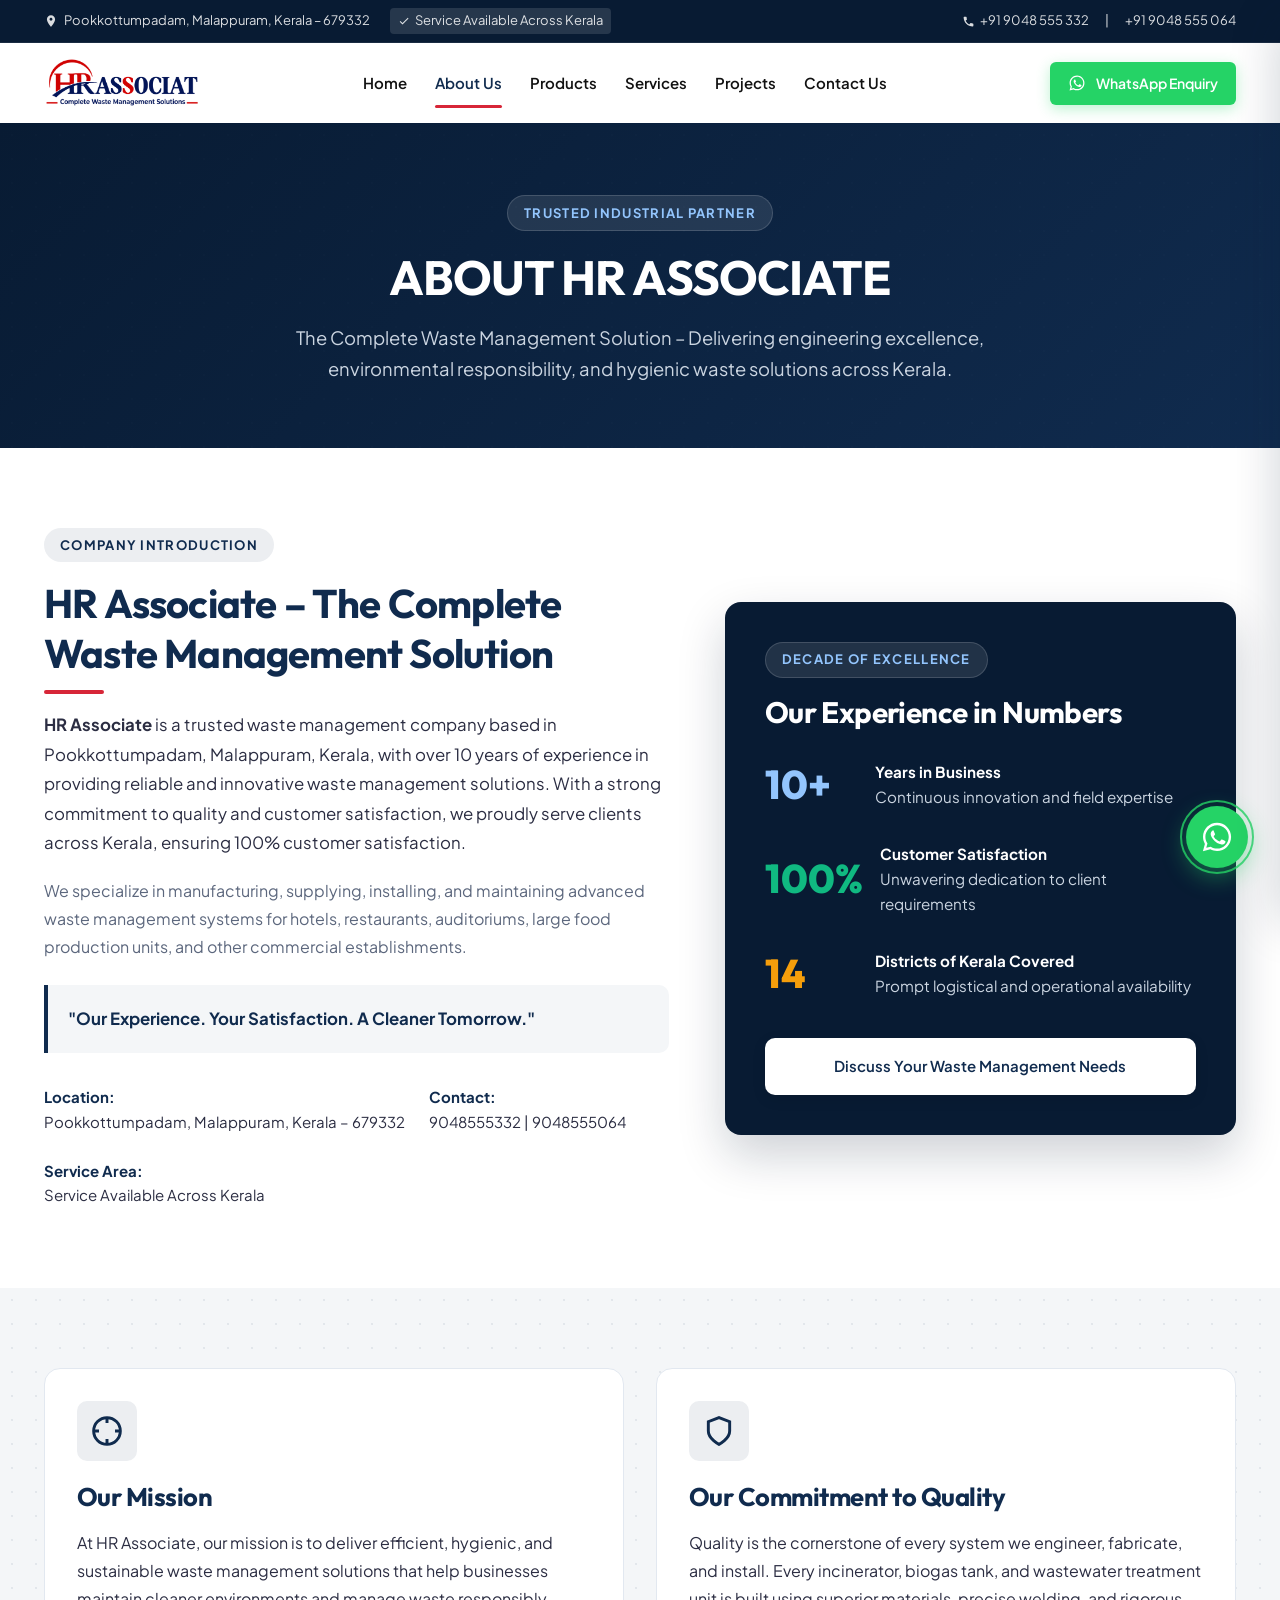
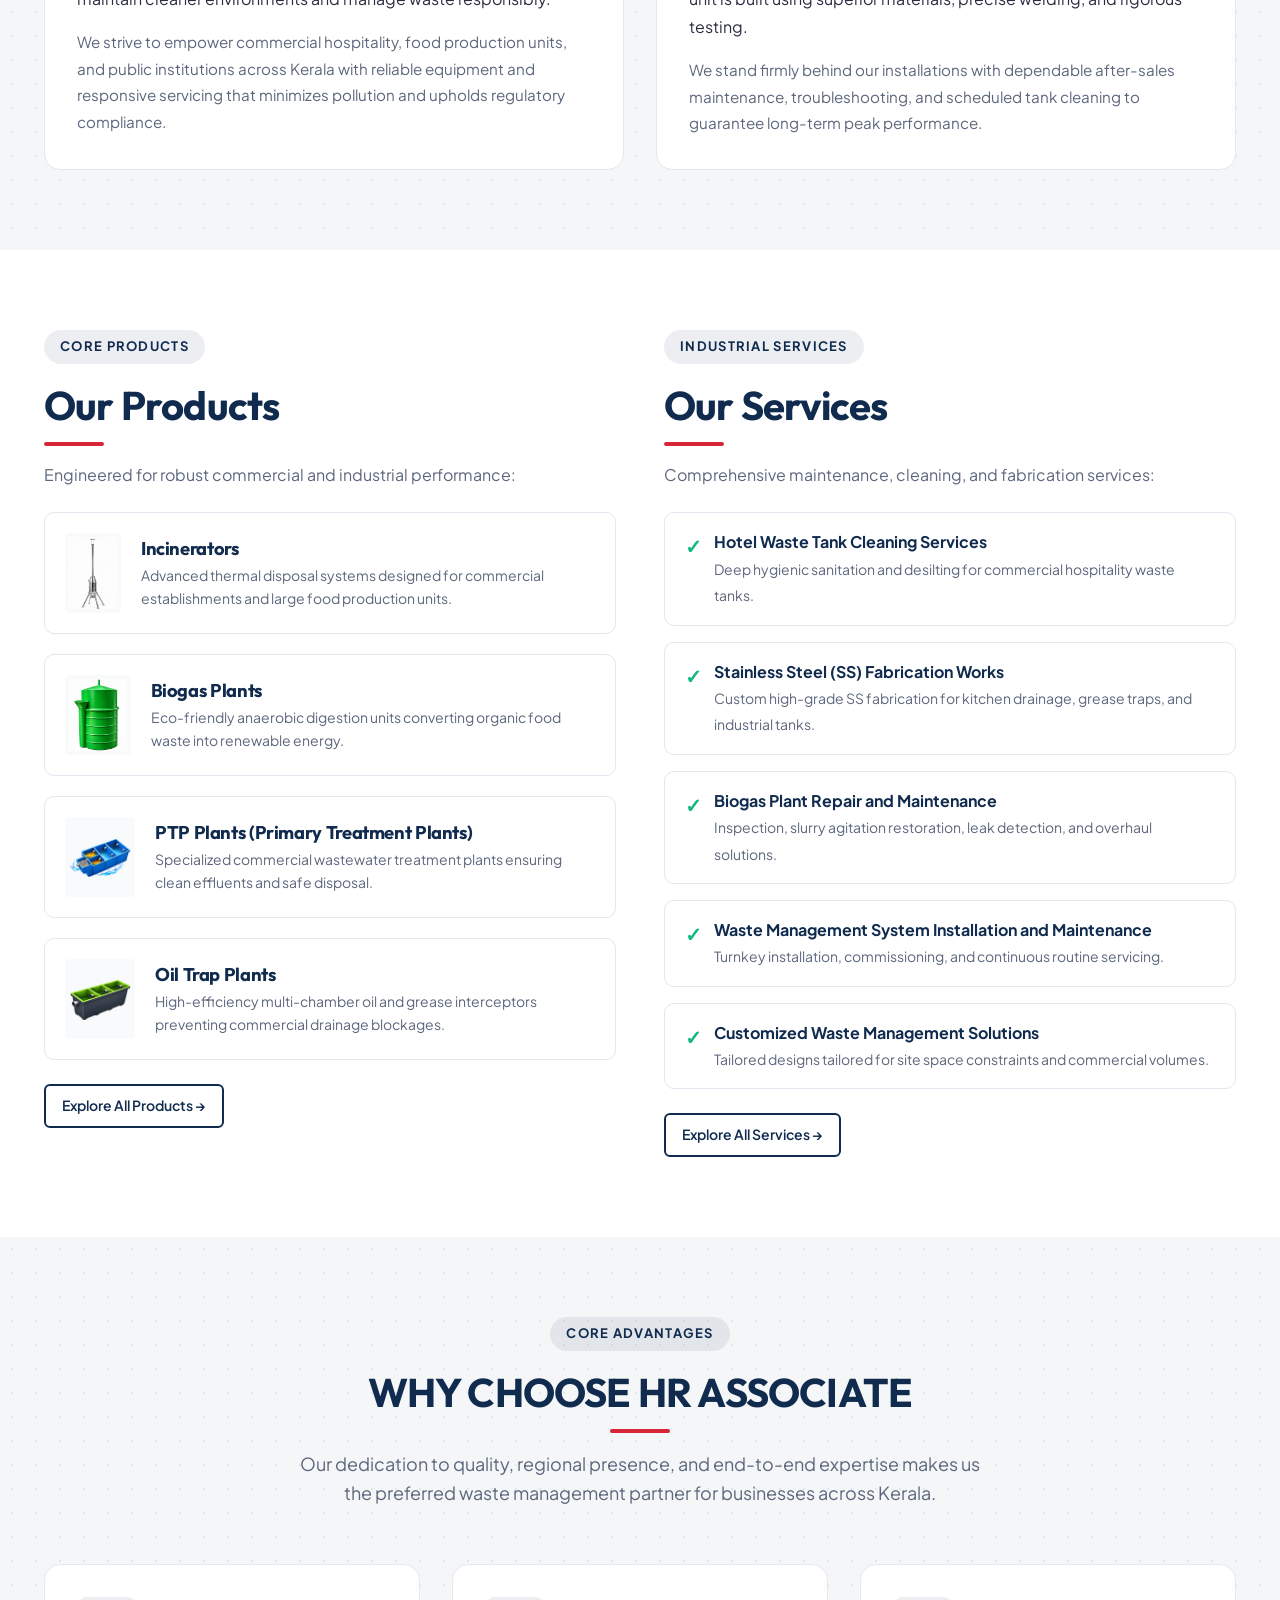
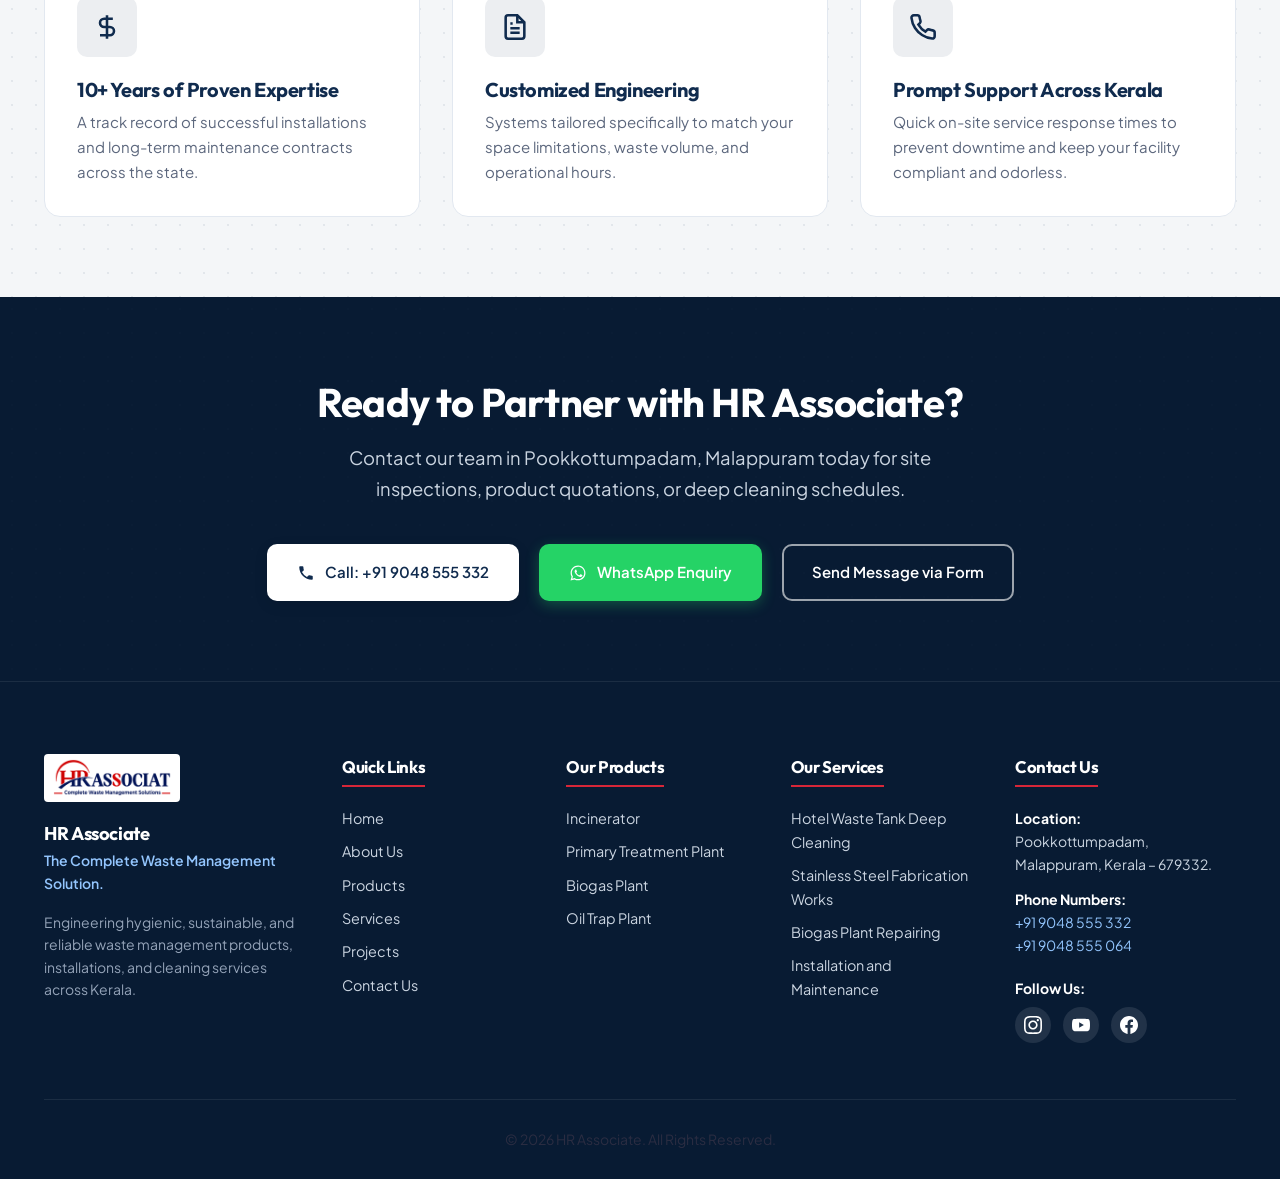
==== about.html @ af6f1fb8 "Initial commit: Complete HR Associate website with all 6 pages, assets, and Oil Trap Plant" ====
<!DOCTYPE html>
<html lang="en">
<head>
  <meta charset="UTF-8">
  <meta name="viewport" content="width=device-width, initial-scale=1.0">
  <title>About Us | HR Associate – Waste Management Company Kerala</title>
  <meta name="description" content="Learn about HR Associate, a trusted waste management company based in Pookkottumpadam, Malappuram, Kerala with over 10 years of experience providing complete waste management solutions across Kerala.">
  <meta name="keywords" content="About HR Associate, Waste Management Company Kerala, Waste Management Malappuram, Incinerator Manufacturer Kerala, Biogas Plant Kerala, Hotel Waste Tank Cleaning Kerala">
  <meta name="author" content="HR Associate">
  <meta name="robots" content="index, follow">
  <link rel="canonical" href="https://hrassociate.in/about.html">

  <!-- Open Graph -->
  <meta property="og:type" content="website">
  <meta property="og:url" content="https://hrassociate.in/about.html">
  <meta property="og:title" content="About Us | HR Associate – Waste Management Company Kerala">
  <meta property="og:description" content="With over 10 years of experience, HR Associate provides complete waste management solutions for hotels, restaurants, auditoriums, and industries across Kerala.">
  <meta property="og:image" content="assets/images/logo.png">

  <!-- Favicon -->
  <link rel="icon" type="image/png" href="assets/images/logo.png">
  <meta name="theme-color" content="#102B4E">

  <!-- Styles -->
  <link rel="stylesheet" href="assets/css/style.css">
</head>
<body>

  <!-- Top Info Bar -->
  <aside class="top-bar" aria-label="Quick contact information">
    <div class="container" style="display:flex; justify-content:space-between; align-items:center; flex-wrap:wrap; gap:0.5rem;">
      <div style="display:flex; align-items:center; gap:1.25rem; flex-wrap:wrap;">
        <span style="display:inline-flex; align-items:center; gap:0.35rem;">
          <svg width="14" height="14" fill="currentColor" viewBox="0 0 24 24"><path d="M12 2C8.13 2 5 5.13 5 9c0 5.25 7 13 7 13s7-7.75 7-13c0-3.87-3.13-7-7-7zm0 9.5c-1.38 0-2.5-1.12-2.5-2.5s1.12-2.5 2.5-2.5 2.5 1.12 2.5 2.5-1.12 2.5-2.5 2.5z"/></svg>
          Pookkottumpadam, Malappuram, Kerala – 679332
        </span>
        <span style="display:inline-flex; align-items:center; gap:0.35rem; background:rgba(255,255,255,0.12); padding:0.15rem 0.5rem; border-radius:4px;">
          <svg width="12" height="12" fill="currentColor" viewBox="0 0 24 24"><path d="M9 16.17L4.83 12l-1.42 1.41L9 19 21 7l-1.41-1.41z"/></svg>
          Service Available Across Kerala
        </span>
      </div>
      <div style="display:flex; align-items:center; gap:1rem;">
        <a href="tel:+919048555332" style="display:inline-flex; align-items:center; gap:0.3rem;">
          <svg width="13" height="13" fill="currentColor" viewBox="0 0 24 24"><path d="M6.62 10.79a15.053 15.053 0 006.59 6.59l2.2-2.2c.27-.27.67-.36 1.02-.24 1.12.37 2.33.57 3.57.57.55 0 1 .45 1 1V20c0 .55-.45 1-1 1-9.39 0-17-7.61-17-17 0-.55.45-1 1-1h3.5c.55 0 1 .45 1 1 0 1.25.2 2.45.57 3.57.11.35.03.74-.25 1.02l-2.2 2.2z"/></svg>
          +91 9048 555 332
        </a>
        <span>|</span>
        <a href="tel:+919048555064" style="display:inline-flex; align-items:center; gap:0.3rem;">
          +91 9048 555 064
        </a>
      </div>
    </div>
  </aside>

  <!-- Sticky Header -->
  <header class="site-header">
    <div class="container" style="display:flex; justify-content:space-between; align-items:center; height:80px;">
      <a href="index.html" class="brand-logo" aria-label="HR Associate Home">
        <img src="assets/images/logo.png" alt="HR Associate - The Complete Waste Management Solution" style="height:52px; width:auto; object-fit:contain;">
      </a>

      <!-- Desktop Navigation -->
      <nav class="desktop-nav" style="display:flex; align-items:center; gap:0.25rem;">
        <a href="index.html" class="nav-link">Home</a>
        <a href="about.html" class="nav-link active">About Us</a>
        <a href="products.html" class="nav-link">Products</a>
        <a href="services.html" class="nav-link">Services</a>
        <a href="projects.html" class="nav-link">Projects</a>
        <a href="contact.html" class="nav-link">Contact Us</a>
      </nav>

      <!-- Desktop CTA Buttons -->
      <div class="header-cta" style="display:flex; align-items:center; gap:0.75rem;">
        <a href="https://api.whatsapp.com/send/?phone=%2B919048555332&text&type=phone_number&app_absent=0" target="_blank" rel="noopener noreferrer" class="btn btn-whatsapp btn-sm">
          <svg width="18" height="18" fill="currentColor" viewBox="0 0 24 24"><path d="M12.04 2C6.58 2 2.13 6.45 2.13 11.91C2.13 13.66 2.59 15.36 3.45 16.86L2.05 22L7.3 20.62C8.75 21.41 10.38 21.83 12.04 21.83C17.5 21.83 21.95 17.38 21.95 11.92C21.95 9.27 20.92 6.78 19.05 4.91C17.18 3.03 14.69 2 12.04 2M12.05 3.67C14.25 3.67 16.31 4.53 17.87 6.09C19.42 7.65 20.28 9.72 20.28 11.92C20.28 16.46 16.58 20.15 12.04 20.15C10.56 20.15 9.11 19.76 7.85 19L7.55 18.83L4.43 19.65L5.26 16.61L5.06 16.29C4.24 14.99 3.8 13.47 3.8 11.91C3.81 7.37 7.5 3.67 12.05 3.67M9.16 7.42C8.98 7.42 8.7 7.49 8.45 7.76C8.21 8.03 7.53 8.66 7.53 9.96C7.53 11.26 8.48 12.51 8.61 12.69C8.75 12.87 10.45 15.5 13.06 16.62C15.22 17.55 15.67 17.37 16.12 17.33C16.58 17.28 17.58 16.73 17.79 16.14C18 15.55 18 15.05 17.93 14.94C17.86 14.83 17.68 14.77 17.41 14.63C17.13 14.5 15.8 13.84 15.55 13.75C15.3 13.66 15.12 13.62 14.94 13.89C14.76 14.16 14.25 14.77 14.09 14.95C13.94 15.13 13.79 15.15 13.51 15.01C13.24 14.88 12.35 14.59 11.3 13.65C10.48 12.92 9.93 12.02 9.77 11.75C9.61 11.48 9.75 11.33 9.89 11.19C10.02 11.06 10.17 10.86 10.31 10.7C10.45 10.54 10.5 10.42 10.59 10.24C10.68 10.06 10.63 9.9 10.56 9.76C10.49 9.62 9.94 8.27 9.72 7.72C9.5 7.19 9.28 7.27 9.16 7.42Z"/></svg>
          <span>WhatsApp Enquiry</span>
        </a>
        <button id="mobile-menu-btn" class="mobile-toggle-btn" aria-label="Open navigation menu" style="display:none; background:transparent; border:none; padding:0.5rem; cursor:pointer;">
          <svg width="28" height="28" viewBox="0 0 24 24" fill="none" stroke="var(--color-dark-blue)" stroke-width="2.2" stroke-linecap="round"><line x1="3" y1="12" x2="21" y2="12"></line><line x1="3" y1="6" x2="21" y2="6"></line><line x1="3" y1="18" x2="21" y2="18"></line></svg>
        </button>
      </div>
    </div>
  </header>

  <!-- Mobile Drawer Overlay & Menu -->
  <div id="mobile-overlay" class="mobile-nav-overlay" aria-hidden="true"></div>
  <aside id="mobile-drawer" class="mobile-nav-drawer" aria-label="Mobile Navigation Drawer">
    <div style="display:flex; justify-content:space-between; align-items:center; padding:1.25rem; border-bottom:1px solid #e2e8f0;">
      <img src="assets/images/logo.png" alt="HR Associate" style="height:40px; width:auto;">
      <button id="mobile-menu-close" aria-label="Close menu" style="background:none; border:none; font-size:1.75rem; color:var(--color-dark-blue); cursor:pointer;">✕</button>
    </div>
    <div style="padding:1.5rem 1.25rem; display:flex; flex-direction:column; gap:0.5rem; flex-grow:1; overflow-y:auto;">
      <a href="index.html" class="nav-link" style="font-size:1.1rem; padding:0.75rem 0;">Home</a>
      <a href="about.html" class="nav-link active" style="font-size:1.1rem; padding:0.75rem 0;">About Us</a>
      <a href="products.html" class="nav-link" style="font-size:1.1rem; padding:0.75rem 0;">Products</a>
      <a href="services.html" class="nav-link" style="font-size:1.1rem; padding:0.75rem 0;">Services</a>
      <a href="projects.html" class="nav-link" style="font-size:1.1rem; padding:0.75rem 0;">Projects</a>
      <a href="contact.html" class="nav-link" style="font-size:1.1rem; padding:0.75rem 0;">Contact Us</a>

      <div style="margin-top:2rem; padding-top:1.5rem; border-top:1px solid #e2e8f0; display:flex; flex-direction:column; gap:0.75rem;">
        <a href="https://api.whatsapp.com/send/?phone=%2B919048555332&text&type=phone_number&app_absent=0" target="_blank" rel="noopener noreferrer" class="btn btn-whatsapp" style="width:100%;">Chat on WhatsApp</a>
        <a href="tel:+919048555332" class="btn btn-primary" style="width:100%;">Call: +91 9048 555 332</a>
        <a href="tel:+919048555064" class="btn btn-secondary" style="width:100%;">Call: +91 9048 555 064</a>
      </div>
    </div>
  </aside>

  <!-- PAGE HERO HEADER -->
  <main>
    <section style="background:linear-gradient(135deg, #081B33 0%, #102B4E 100%); color:#FFFFFF; padding:4.5rem 0 4rem; position:relative;">
      <div class="industrial-pattern-dark" style="position:absolute; inset:0; opacity:0.12; pointer-events:none;"></div>
      <div class="container" style="position:relative; z-index:2; text-align:center;">
        <div class="section-badge section-badge-light">Trusted Industrial Partner</div>
        <h1 style="color:#FFFFFF; font-size:clamp(2rem, 3.8vw, 3rem); margin-bottom:1rem;">ABOUT HR ASSOCIATE</h1>
        <p style="color:#CBD5E1; font-size:1.15rem; max-width:700px; margin:0 auto;">
          The Complete Waste Management Solution – Delivering engineering excellence, environmental responsibility, and hygienic waste solutions across Kerala.
        </p>
      </div>
    </section>

    <!-- SECTION 1 & 2: COMPANY INTRODUCTION & EXPERIENCE -->
    <section class="section-padding bg-white">
      <div class="container">
        <div style="display:grid; grid-template-columns:1.1fr 0.9fr; gap:3.5rem; align-items:center;" class="about-grid">
          <div>
            <div class="section-badge">Company Introduction</div>
            <h2 class="section-title section-title-underlined">
              HR Associate – The Complete Waste Management Solution
            </h2>
            <p style="font-size:1.05rem; line-height:1.75; color:var(--color-text-body); margin-bottom:1.25rem;">
              <strong>HR Associate</strong> is a trusted waste management company based in Pookkottumpadam, Malappuram, Kerala, with over 10 years of experience in providing reliable and innovative waste management solutions. With a strong commitment to quality and customer satisfaction, we proudly serve clients across Kerala, ensuring 100% customer satisfaction.
            </p>
            <p style="font-size:1rem; line-height:1.75; color:var(--color-text-muted); margin-bottom:1.5rem;">
              We specialize in manufacturing, supplying, installing, and maintaining advanced waste management systems for hotels, restaurants, auditoriums, large food production units, and other commercial establishments.
            </p>

            <div style="background:var(--color-light-grey); border-left:4px solid var(--color-dark-blue); padding:1.25rem; border-radius:0 var(--radius-md) var(--radius-md) 0; margin-bottom:2rem;">
              <p style="margin:0; font-weight:700; color:var(--color-dark-blue); font-size:1.05rem;">
                "Our Experience. Your Satisfaction. A Cleaner Tomorrow."
              </p>
            </div>

            <div style="display:flex; flex-wrap:wrap; gap:1.5rem; font-size:0.9375rem;">
              <div>
                <strong style="color:var(--color-dark-blue); display:block;">Location:</strong>
                Pookkottumpadam, Malappuram, Kerala – 679332
              </div>
              <div>
                <strong style="color:var(--color-dark-blue); display:block;">Contact:</strong>
                9048555332 | 9048555064
              </div>
              <div>
                <strong style="color:var(--color-dark-blue); display:block;">Service Area:</strong>
                Service Available Across Kerala
              </div>
            </div>
          </div>

          <!-- Experience Metric Card -->
          <div>
            <div style="background:var(--color-deep-navy); color:#FFFFFF; border-radius:var(--radius-lg); padding:2.5rem; box-shadow:var(--shadow-xl); position:relative; overflow:hidden;">
              <div class="section-badge section-badge-light" style="margin-bottom:1rem;">Decade of Excellence</div>
              <h3 style="color:#FFFFFF; font-size:1.85rem; margin-bottom:1.25rem;">Our Experience in Numbers</h3>
              
              <div style="display:flex; flex-direction:column; gap:1.5rem; margin-bottom:2rem;">
                <div style="display:flex; align-items:center; gap:1.25rem;">
                  <span style="font-size:2.5rem; font-weight:800; color:#93C5FD; font-family:var(--font-heading); min-width:90px;">10+</span>
                  <div style="font-size:0.95rem; color:#CBD5E1;"><strong style="color:#FFF;">Years in Business</strong><br>Continuous innovation and field expertise</div>
                </div>
                <div style="display:flex; align-items:center; gap:1.25rem;">
                  <span style="font-size:2.5rem; font-weight:800; color:#10B981; font-family:var(--font-heading); min-width:90px;">100%</span>
                  <div style="font-size:0.95rem; color:#CBD5E1;"><strong style="color:#FFF;">Customer Satisfaction</strong><br>Unwavering dedication to client requirements</div>
                </div>
                <div style="display:flex; align-items:center; gap:1.25rem;">
                  <span style="font-size:2.5rem; font-weight:800; color:#F59E0B; font-family:var(--font-heading); min-width:90px;">14</span>
                  <div style="font-size:0.95rem; color:#CBD5E1;"><strong style="color:#FFF;">Districts of Kerala Covered</strong><br>Prompt logistical and operational availability</div>
                </div>
              </div>

              <a href="contact.html" class="btn btn-white" style="width:100%;">
                Discuss Your Waste Management Needs
              </a>
            </div>
          </div>
        </div>
      </div>
    </section>

    <!-- SECTION 3 & 4: OUR MISSION & COMMITMENT TO QUALITY -->
    <section class="section-padding bg-light-grey industrial-pattern">
      <div class="container">
        <div class="grid-2">
          <!-- Mission Card -->
          <div class="highlight-card" style="background:#FFFFFF;">
            <div class="highlight-icon-wrapper">
              <svg width="32" height="32" fill="none" stroke="currentColor" stroke-width="2.2" viewBox="0 0 24 24"><circle cx="12" cy="12" r="10"></circle><line x1="22" y1="12" x2="18" y2="12"></line><line x1="6" y1="12" x2="2" y2="12"></line><line x1="12" y1="6" x2="12" y2="2"></line><line x1="12" y1="22" x2="12" y2="18"></line></svg>
            </div>
            <h3 style="font-size:1.6rem; margin-bottom:1rem;">Our Mission</h3>
            <p style="font-size:1rem; line-height:1.75; color:var(--color-text-body); margin-bottom:1rem;">
              At HR Associate, our mission is to deliver efficient, hygienic, and sustainable waste management solutions that help businesses maintain cleaner environments and manage waste responsibly.
            </p>
            <p style="font-size:0.95rem; line-height:1.75; color:var(--color-text-muted);">
              We strive to empower commercial hospitality, food production units, and public institutions across Kerala with reliable equipment and responsive servicing that minimizes pollution and upholds regulatory compliance.
            </p>
          </div>

          <!-- Commitment to Quality Card -->
          <div class="highlight-card" style="background:#FFFFFF;">
            <div class="highlight-icon-wrapper">
              <svg width="32" height="32" fill="none" stroke="currentColor" stroke-width="2.2" viewBox="0 0 24 24"><path d="M12 22s8-4 8-10V5l-8-3-8 3v7c0 6 8 10 8 10z"></path></svg>
            </div>
            <h3 style="font-size:1.6rem; margin-bottom:1rem;">Our Commitment to Quality</h3>
            <p style="font-size:1rem; line-height:1.75; color:var(--color-text-body); margin-bottom:1rem;">
              Quality is the cornerstone of every system we engineer, fabricate, and install. Every incinerator, biogas tank, and wastewater treatment unit is built using superior materials, precise welding, and rigorous testing.
            </p>
            <p style="font-size:0.95rem; line-height:1.75; color:var(--color-text-muted);">
              We stand firmly behind our installations with dependable after-sales maintenance, troubleshooting, and scheduled tank cleaning to guarantee long-term peak performance.
            </p>
          </div>
        </div>
      </div>
    </section>

    <!-- SECTION 5 & 6: OUR PRODUCTS & OUR SERVICES OVERVIEW -->
    <section class="section-padding bg-white">
      <div class="container">
        <div style="display:grid; grid-template-columns:1fr 1fr; gap:3rem;" class="about-grid">
          <!-- Products Overview Column -->
          <div>
            <div class="section-badge">Core Products</div>
            <h2 class="section-title section-title-underlined">Our Products</h2>
            <p style="color:var(--color-text-muted); margin-bottom:1.5rem;">
              Engineered for robust commercial and industrial performance:
            </p>
            <div style="display:flex; flex-direction:column; gap:1.25rem;">
              <!-- Product 1 -->
              <div style="border:1px solid var(--color-border); border-radius:var(--radius-md); padding:1.25rem; display:flex; gap:1.25rem; align-items:center;">
                <img src="assets/images/incinerator.jpg" alt="Incinerator" style="width:70px; height:80px; object-fit:contain; border-radius:4px; background:#f8fafc; padding:4px;">
                <div>
                  <h4 style="font-size:1.15rem; margin-bottom:0.25rem;">Incinerators</h4>
                  <p style="font-size:0.875rem; color:var(--color-text-muted); margin:0;">
                    Advanced thermal disposal systems designed for commercial establishments and large food production units.
                  </p>
                </div>
              </div>
              <!-- Product 2 -->
              <div style="border:1px solid var(--color-border); border-radius:var(--radius-md); padding:1.25rem; display:flex; gap:1.25rem; align-items:center;">
                <img src="assets/images/biogas-plant.jpg" alt="Biogas Plant" style="width:70px; height:80px; object-fit:contain; border-radius:4px; background:#f8fafc; padding:4px;">
                <div>
                  <h4 style="font-size:1.15rem; margin-bottom:0.25rem;">Biogas Plants</h4>
                  <p style="font-size:0.875rem; color:var(--color-text-muted); margin:0;">
                    Eco-friendly anaerobic digestion units converting organic food waste into renewable energy.
                  </p>
                </div>
              </div>
              <!-- Product 3 -->
              <div style="border:1px solid var(--color-border); border-radius:var(--radius-md); padding:1.25rem; display:flex; gap:1.25rem; align-items:center;">
                <img src="assets/images/ptp-plant.png" alt="Primary Treatment Plant PTP" style="width:70px; height:80px; object-fit:contain; border-radius:4px; background:#f8fafc; padding:4px;">
                <div>
                  <h4 style="font-size:1.15rem; margin-bottom:0.25rem;">PTP Plants (Primary Treatment Plants)</h4>
                  <p style="font-size:0.875rem; color:var(--color-text-muted); margin:0;">
                    Specialized commercial wastewater treatment plants ensuring clean effluents and safe disposal.
                  </p>
                </div>
              </div>
              <!-- Product 4 -->
              <div style="border:1px solid var(--color-border); border-radius:var(--radius-md); padding:1.25rem; display:flex; gap:1.25rem; align-items:center;">
                <img src="assets/images/oil-trap-plant.png" alt="Oil Trap Plant" style="width:70px; height:80px; object-fit:contain; border-radius:4px; background:#f8fafc; padding:4px;">
                <div>
                  <h4 style="font-size:1.15rem; margin-bottom:0.25rem;">Oil Trap Plants</h4>
                  <p style="font-size:0.875rem; color:var(--color-text-muted); margin:0;">
                    High-efficiency multi-chamber oil and grease interceptors preventing commercial drainage blockages.
                  </p>
                </div>
              </div>
            </div>
            <div style="margin-top:1.5rem;">
              <a href="products.html" class="btn btn-secondary btn-sm">Explore All Products →</a>
            </div>
          </div>

          <!-- Services Overview Column -->
          <div>
            <div class="section-badge">Industrial Services</div>
            <h2 class="section-title section-title-underlined">Our Services</h2>
            <p style="color:var(--color-text-muted); margin-bottom:1.5rem;">
              Comprehensive maintenance, cleaning, and fabrication services:
            </p>
            <ul style="display:flex; flex-direction:column; gap:1rem;">
              <li style="border:1px solid var(--color-border); border-radius:var(--radius-md); padding:1rem 1.25rem; display:flex; align-items:flex-start; gap:0.75rem;">
                <span style="color:#10B981; font-weight:800; font-size:1.25rem;">✓</span>
                <div>
                  <strong style="color:var(--color-dark-blue); font-size:1rem; display:block;">Hotel Waste Tank Cleaning Services</strong>
                  <span style="font-size:0.875rem; color:var(--color-text-muted);">Deep hygienic sanitation and desilting for commercial hospitality waste tanks.</span>
                </div>
              </li>
              <li style="border:1px solid var(--color-border); border-radius:var(--radius-md); padding:1rem 1.25rem; display:flex; align-items:flex-start; gap:0.75rem;">
                <span style="color:#10B981; font-weight:800; font-size:1.25rem;">✓</span>
                <div>
                  <strong style="color:var(--color-dark-blue); font-size:1rem; display:block;">Stainless Steel (SS) Fabrication Works</strong>
                  <span style="font-size:0.875rem; color:var(--color-text-muted);">Custom high-grade SS fabrication for kitchen drainage, grease traps, and industrial tanks.</span>
                </div>
              </li>
              <li style="border:1px solid var(--color-border); border-radius:var(--radius-md); padding:1rem 1.25rem; display:flex; align-items:flex-start; gap:0.75rem;">
                <span style="color:#10B981; font-weight:800; font-size:1.25rem;">✓</span>
                <div>
                  <strong style="color:var(--color-dark-blue); font-size:1rem; display:block;">Biogas Plant Repair and Maintenance</strong>
                  <span style="font-size:0.875rem; color:var(--color-text-muted);">Inspection, slurry agitation restoration, leak detection, and overhaul solutions.</span>
                </div>
              </li>
              <li style="border:1px solid var(--color-border); border-radius:var(--radius-md); padding:1rem 1.25rem; display:flex; align-items:flex-start; gap:0.75rem;">
                <span style="color:#10B981; font-weight:800; font-size:1.25rem;">✓</span>
                <div>
                  <strong style="color:var(--color-dark-blue); font-size:1rem; display:block;">Waste Management System Installation and Maintenance</strong>
                  <span style="font-size:0.875rem; color:var(--color-text-muted);">Turnkey installation, commissioning, and continuous routine servicing.</span>
                </div>
              </li>
              <li style="border:1px solid var(--color-border); border-radius:var(--radius-md); padding:1rem 1.25rem; display:flex; align-items:flex-start; gap:0.75rem;">
                <span style="color:#10B981; font-weight:800; font-size:1.25rem;">✓</span>
                <div>
                  <strong style="color:var(--color-dark-blue); font-size:1rem; display:block;">Customized Waste Management Solutions</strong>
                  <span style="font-size:0.875rem; color:var(--color-text-muted);">Tailored designs tailored for site space constraints and commercial volumes.</span>
                </div>
              </li>
            </ul>
            <div style="margin-top:1.5rem;">
              <a href="services.html" class="btn btn-secondary btn-sm">Explore All Services →</a>
            </div>
          </div>
        </div>
      </div>
    </section>

    <!-- SECTION 7: WHY CHOOSE HR ASSOCIATE -->
    <section class="section-padding bg-light-grey industrial-pattern">
      <div class="container">
        <div style="text-align:center; margin-bottom:3.5rem;">
          <div class="section-badge">Core Advantages</div>
          <h2 class="section-title section-title-center section-title-underlined">WHY CHOOSE HR ASSOCIATE</h2>
          <p class="section-subtitle" style="margin:0 auto;">
            Our dedication to quality, regional presence, and end-to-end expertise makes us the preferred waste management partner for businesses across Kerala.
          </p>
        </div>

        <div class="grid-3">
          <div class="highlight-card">
            <div class="highlight-icon-wrapper">
              <svg width="28" height="28" fill="none" stroke="currentColor" stroke-width="2.2" viewBox="0 0 24 24"><path d="M12 2v20M17 5H9.5a3.5 3.5 0 0 0 0 7h5a3.5 3.5 0 0 1 0 7H6"></path></svg>
            </div>
            <h4 style="font-size:1.25rem; margin-bottom:0.5rem;">10+ Years of Proven Expertise</h4>
            <p style="font-size:0.9375rem; color:var(--color-text-muted);">
              A track record of successful installations and long-term maintenance contracts across the state.
            </p>
          </div>

          <div class="highlight-card">
            <div class="highlight-icon-wrapper">
              <svg width="28" height="28" fill="none" stroke="currentColor" stroke-width="2.2" viewBox="0 0 24 24"><path d="M14 2H6a2 2 0 0 0-2 2v16a2 2 0 0 0 2 2h12a2 2 0 0 0 2-2V8z"></path><polyline points="14 2 14 8 20 8"></polyline><line x1="16" y1="13" x2="8" y2="13"></line><line x1="16" y1="17" x2="8" y2="17"></line><polyline points="10 9 9 9 8 9"></polyline></svg>
            </div>
            <h4 style="font-size:1.25rem; margin-bottom:0.5rem;">Customized Engineering</h4>
            <p style="font-size:0.9375rem; color:var(--color-text-muted);">
              Systems tailored specifically to match your space limitations, waste volume, and operational hours.
            </p>
          </div>

          <div class="highlight-card">
            <div class="highlight-icon-wrapper">
              <svg width="28" height="28" fill="none" stroke="currentColor" stroke-width="2.2" viewBox="0 0 24 24"><path d="M22 16.92v3a2 2 0 0 1-2.18 2 19.79 19.79 0 0 1-8.63-3.07 19.5 19.5 0 0 1-6-6 19.79 19.79 0 0 1-3.07-8.67A2 2 0 0 1 4.11 2h3a2 2 0 0 1 2 1.72 12.84 12.84 0 0 0 .7 2.81 2 2 0 0 1-.45 2.11L8.09 9.91a16 16 0 0 0 6 6l1.27-1.27a2 2 0 0 1 2.11-.45 12.84 12.84 0 0 0 2.81.7A2 2 0 0 1 22 16.92z"></path></svg>
            </div>
            <h4 style="font-size:1.25rem; margin-bottom:0.5rem;">Prompt Support Across Kerala</h4>
            <p style="font-size:0.9375rem; color:var(--color-text-muted);">
              Quick on-site service response times to prevent downtime and keep your facility compliant and odorless.
            </p>
          </div>
        </div>
      </div>
    </section>

    <!-- SECTION 8: CONTACT US CTA -->
    <section class="section-padding bg-deep-navy" style="color:#FFFFFF; position:relative; overflow:hidden;">
      <div class="industrial-pattern-dark" style="position:absolute; inset:0; opacity:0.1; pointer-events:none;"></div>
      <div class="container" style="position:relative; z-index:2; text-align:center;">
        <h2 style="color:#FFFFFF; font-size:clamp(1.85rem, 3.2vw, 2.5rem); margin-bottom:1rem;">
          Ready to Partner with HR Associate?
        </h2>
        <p style="font-size:1.15rem; color:#CBD5E1; max-width:650px; margin:0 auto 2.5rem;">
          Contact our team in Pookkottumpadam, Malappuram today for site inspections, product quotations, or deep cleaning schedules.
        </p>

        <div style="display:flex; justify-content:center; align-items:center; gap:1.25rem; flex-wrap:wrap;">
          <a href="tel:+919048555332" class="btn btn-white">
            <svg width="18" height="18" fill="currentColor" viewBox="0 0 24 24"><path d="M6.62 10.79a15.053 15.053 0 006.59 6.59l2.2-2.2c.27-.27.67-.36 1.02-.24 1.12.37 2.33.57 3.57.57.55 0 1 .45 1 1V20c0 .55-.45 1-1 1-9.39 0-17-7.61-17-17 0-.55.45-1 1-1h3.5c.55 0 1 .45 1 1 0 1.25.2 2.45.57 3.57.11.35.03.74-.25 1.02l-2.2 2.2z"/></svg>
            <span>Call: +91 9048 555 332</span>
          </a>
          <a href="https://api.whatsapp.com/send/?phone=%2B919048555332&text&type=phone_number&app_absent=0" target="_blank" rel="noopener noreferrer" class="btn btn-whatsapp">
            <svg width="18" height="18" fill="currentColor" viewBox="0 0 24 24"><path d="M12.04 2C6.58 2 2.13 6.45 2.13 11.91C2.13 13.66 2.59 15.36 3.45 16.86L2.05 22L7.3 20.62C8.75 21.41 10.38 21.83 12.04 21.83C17.5 21.83 21.95 17.38 21.95 11.92C21.95 9.27 20.92 6.78 19.05 4.91C17.18 3.03 14.69 2 12.04 2M12.05 3.67C14.25 3.67 16.31 4.53 17.87 6.09C19.42 7.65 20.28 9.72 20.28 11.92C20.28 16.46 16.58 20.15 12.04 20.15C10.56 20.15 9.11 19.76 7.85 19L7.55 18.83L4.43 19.65L5.26 16.61L5.06 16.29C4.24 14.99 3.8 13.47 3.8 11.91C3.81 7.37 7.5 3.67 12.05 3.67M9.16 7.42C8.98 7.42 8.7 7.49 8.45 7.76C8.21 8.03 7.53 8.66 7.53 9.96C7.53 11.26 8.48 12.51 8.61 12.69C8.75 12.87 10.45 15.5 13.06 16.62C15.22 17.55 15.67 17.37 16.12 17.33C16.58 17.28 17.58 16.73 17.79 16.14C18 15.55 18 15.05 17.93 14.94C17.86 14.83 17.68 14.77 17.41 14.63C17.13 14.5 15.8 13.84 15.55 13.75C15.3 13.66 15.12 13.62 14.94 13.89C14.76 14.16 14.25 14.77 14.09 14.95C13.94 15.13 13.79 15.15 13.51 15.01C13.24 14.88 12.35 14.59 11.3 13.65C10.48 12.92 9.93 12.02 9.77 11.75C9.61 11.48 9.75 11.33 9.89 11.19C10.02 11.06 10.17 10.86 10.31 10.7C10.45 10.54 10.5 10.42 10.59 10.24C10.68 10.06 10.63 9.9 10.56 9.76C10.49 9.62 9.94 8.27 9.72 7.72C9.5 7.19 9.28 7.27 9.16 7.42Z"/></svg>
            <span>WhatsApp Enquiry</span>
          </a>
          <a href="contact.html" class="btn btn-outline-white">
            Send Message via Form
          </a>
        </div>
      </div>
    </section>
  </main>

  <!-- FOOTER -->
  <footer class="bg-deep-navy" style="color:#FFFFFF; padding-top:4.5rem; border-top:1px solid rgba(255,255,255,0.08);">
    <div class="container">
      <div style="display:grid; grid-template-columns:1.4fr 1fr 1fr 1fr 1.2fr; gap:2.5rem; margin-bottom:3.5rem;" class="footer-grid">
        <div>
          <img src="assets/images/logo.png" alt="HR Associate Logo" style="height:48px; width:auto; background:white; padding:4px 8px; border-radius:4px; margin-bottom:1.25rem;">
          <h4 style="color:#FFFFFF; font-size:1.15rem; margin-bottom:0.25rem;">HR Associate</h4>
          <p style="color:#93C5FD; font-size:0.875rem; font-weight:600; margin-bottom:1rem;">
            The Complete Waste Management Solution.
          </p>
          <p style="color:#94A3B8; font-size:0.875rem; line-height:1.6;">
            Engineering hygienic, sustainable, and reliable waste management products, installations, and cleaning services across Kerala.
          </p>
        </div>

        <div>
          <h4 style="color:#FFFFFF; font-size:1.05rem; margin-bottom:1.25rem; position:relative; padding-bottom:0.5rem; border-bottom:2px solid var(--color-primary-red); display:inline-block;">
            Quick Links
          </h4>
          <ul style="display:flex; flex-direction:column; gap:0.6rem; font-size:0.9rem; color:#CBD5E1;">
            <li><a href="index.html" style="color:#CBD5E1;">Home</a></li>
            <li><a href="about.html" style="color:#CBD5E1;">About Us</a></li>
            <li><a href="products.html" style="color:#CBD5E1;">Products</a></li>
            <li><a href="services.html" style="color:#CBD5E1;">Services</a></li>
            <li><a href="projects.html" style="color:#CBD5E1;">Projects</a></li>
            <li><a href="contact.html" style="color:#CBD5E1;">Contact Us</a></li>
          </ul>
        </div>

        <div>
          <h4 style="color:#FFFFFF; font-size:1.05rem; margin-bottom:1.25rem; position:relative; padding-bottom:0.5rem; border-bottom:2px solid var(--color-primary-red); display:inline-block;">
            Our Products
          </h4>
          <ul style="display:flex; flex-direction:column; gap:0.6rem; font-size:0.9rem; color:#CBD5E1;">
            <li><a href="products.html#incinerator" style="color:#CBD5E1;">Incinerator</a></li>
            <li><a href="products.html#ptp" style="color:#CBD5E1;">Primary Treatment Plant</a></li>
            <li><a href="products.html#biogas" style="color:#CBD5E1;">Biogas Plant</a></li>
            <li><a href="products.html#oil-trap" style="color:#CBD5E1;">Oil Trap Plant</a></li>
          </ul>
        </div>

        <div>
          <h4 style="color:#FFFFFF; font-size:1.05rem; margin-bottom:1.25rem; position:relative; padding-bottom:0.5rem; border-bottom:2px solid var(--color-primary-red); display:inline-block;">
            Our Services
          </h4>
          <ul style="display:flex; flex-direction:column; gap:0.6rem; font-size:0.9rem; color:#CBD5E1;">
            <li><a href="services.html#cleaning" style="color:#CBD5E1;">Hotel Waste Tank Deep Cleaning</a></li>
            <li><a href="services.html#fabrication" style="color:#CBD5E1;">Stainless Steel Fabrication Works</a></li>
            <li><a href="services.html#repairing" style="color:#CBD5E1;">Biogas Plant Repairing</a></li>
            <li><a href="services.html#installation" style="color:#CBD5E1;">Installation and Maintenance</a></li>
          </ul>
        </div>

        <div>
          <h4 style="color:#FFFFFF; font-size:1.05rem; margin-bottom:1.25rem; position:relative; padding-bottom:0.5rem; border-bottom:2px solid var(--color-primary-red); display:inline-block;">
            Contact Us
          </h4>
          <div style="font-size:0.875rem; color:#CBD5E1; display:flex; flex-direction:column; gap:0.75rem;">
            <div>
              <strong style="color:#FFF; display:block;">Location:</strong>
              Pookkottumpadam, Malappuram, Kerala – 679332.
            </div>
            <div>
              <strong style="color:#FFF; display:block;">Phone Numbers:</strong>
              <a href="tel:+919048555332" style="color:#93C5FD; display:block;">+91 9048 555 332</a>
              <a href="tel:+919048555064" style="color:#93C5FD; display:block;">+91 9048 555 064</a>
            </div>
            <div style="margin-top:0.5rem;">
              <strong style="color:#FFF; display:block; margin-bottom:0.4rem;">Follow Us:</strong>
              <div style="display:flex; gap:0.75rem; align-items:center;">
                <a href="https://www.instagram.com/hr.associat?utm_source=ig_web_button_share_sheet&mdxt=ZDNlZDc0MzIxNw==" target="_blank" rel="noopener noreferrer" aria-label="Instagram" style="width:36px; height:36px; border-radius:50%; background:rgba(255,255,255,0.1); display:flex; align-items:center; justify-content:center; color:#FFFFFF;">
                  <svg width="18" height="18" fill="currentColor" viewBox="0 0 24 24"><path d="M12 2.163c3.204 0 3.584.012 4.85.07 3.252.148 4.771 1.691 4.919 4.919.058 1.265.069 1.645.069 4.849 0 3.205-.012 3.584-.069 4.849-.149 3.225-1.664 4.771-4.919 4.919-1.266.058-1.644.07-4.85.07-3.204 0-3.584-.012-4.849-.07-3.26-.149-4.771-1.699-4.919-4.92-.058-1.265-.07-1.644-.07-4.849 0-3.204.013-3.583.07-4.849.149-3.227 1.664-4.771 4.919-4.919 1.266-.057 1.645-.069 4.849-.069zm0-2.163c-3.259 0-3.667.014-4.947.072-4.358.2-6.78 2.618-6.98 6.98-.059 1.281-.073 1.689-.073 4.948 0 3.259.014 3.668.072 4.948.2 4.358 2.618 6.78 6.98 6.98 1.281.058 1.689.072 4.948.072 3.259 0 3.668-.014 4.948-.072 4.354-.2 6.782-2.618 6.979-6.98.059-1.28.073-1.689.073-4.948 0-3.259-.014-3.667-.072-4.947-.196-4.354-2.617-6.78-6.979-6.98-1.281-.059-1.69-.073-4.949-.073zm0 5.838c-3.403 0-6.162 2.759-6.162 6.162s2.759 6.163 6.162 6.163 6.162-2.759 6.162-6.163c0-3.403-2.759-6.162-6.162-6.162zm0 10.162c-2.209 0-4-1.79-4-4 0-2.209 1.791-4 4-4s4 1.791 4 4c0 2.21-1.791 4-4 4zm6.406-11.845c-.796 0-1.441.645-1.441 1.44s.645 1.44 1.441 1.44c.795 0 1.439-.645 1.439-1.44s-.644-1.44-1.439-1.44z"/></svg>
                </a>
                <a href="https://www.youtube.com/channel/UC2PiAvYWe0KkrPUUcl6yoyA" target="_blank" rel="noopener noreferrer" aria-label="YouTube" style="width:36px; height:36px; border-radius:50%; background:rgba(255,255,255,0.1); display:flex; align-items:center; justify-content:center; color:#FFFFFF;">
                  <svg width="18" height="18" fill="currentColor" viewBox="0 0 24 24"><path d="M23.498 6.186a3.016 3.016 0 0 0-2.122-2.136C19.505 3.545 12 3.545 12 3.545s-7.505 0-9.377.505A3.017 3.017 0 0 0 .502 6.186C0 8.07 0 12 0 12s0 3.93.502 5.814a3.016 3.016 0 0 0 2.122 2.136c1.871.505 9.376.505 9.376.505s7.505 0 9.377-.505a3.015 3.015 0 0 0 2.122-2.136C24 15.93 24 12 24 12s0-3.93-.502-5.814zM9.545 15.568V8.432L15.818 12l-6.273 3.568z"/></svg>
                </a>
                <a href="https://www.facebook.com/profile.php?id=61596347006847&sk=reels_tab" target="_blank" rel="noopener noreferrer" aria-label="Facebook" style="width:36px; height:36px; border-radius:50%; background:rgba(255,255,255,0.1); display:flex; align-items:center; justify-content:center; color:#FFFFFF;">
                  <svg width="18" height="18" fill="currentColor" viewBox="0 0 24 24"><path d="M24 12.073c0-6.627-5.373-12-12-12s-12 5.373-12 12c0 5.99 4.388 10.954 10.125 11.854v-8.385H7.078v-3.47h3.047V9.43c0-3.007 1.792-4.669 4.533-4.669 1.312 0 2.686.235 2.686.235v2.953H15.83c-1.491 0-1.956.925-1.956 1.874v2.25h3.328l-.532 3.47h-2.796v8.385C19.612 23.027 24 18.062 24 12.073z"/></svg>
                </a>
              </div>
            </div>
          </div>
        </div>
      </div>

      <div style="border-top:1px solid rgba(255,255,255,0.08); padding:1.75rem 0; font-size:0.875rem; color:#94A3B8; text-align:center;">
        <p>© 2026 HR Associate. All Rights Reserved.</p>
      </div>
    </div>
  </footer>

  <!-- Floating WhatsApp Button -->
  <a href="https://api.whatsapp.com/send/?phone=%2B919048555332&text&type=phone_number&app_absent=0" class="whatsapp-float" target="_blank" rel="noopener noreferrer" aria-label="Chat on WhatsApp with HR Associate">
    <svg width="34" height="34" fill="currentColor" viewBox="0 0 24 24"><path d="M12.04 2C6.58 2 2.13 6.45 2.13 11.91C2.13 13.66 2.59 15.36 3.45 16.86L2.05 22L7.3 20.62C8.75 21.41 10.38 21.83 12.04 21.83C17.5 21.83 21.95 17.38 21.95 11.92C21.95 9.27 20.92 6.78 19.05 4.91C17.18 3.03 14.69 2 12.04 2M12.05 3.67C14.25 3.67 16.31 4.53 17.87 6.09C19.42 7.65 20.28 9.72 20.28 11.92C20.28 16.46 16.58 20.15 12.04 20.15C10.56 20.15 9.11 19.76 7.85 19L7.55 18.83L4.43 19.65L5.26 16.61L5.06 16.29C4.24 14.99 3.8 13.47 3.8 11.91C3.81 7.37 7.5 3.67 12.05 3.67M9.16 7.42C8.98 7.42 8.7 7.49 8.45 7.76C8.21 8.03 7.53 8.66 7.53 9.96C7.53 11.26 8.48 12.51 8.61 12.69C8.75 12.87 10.45 15.5 13.06 16.62C15.22 17.55 15.67 17.37 16.12 17.33C16.58 17.28 17.58 16.73 17.79 16.14C18 15.55 18 15.05 17.93 14.94C17.86 14.83 17.68 14.77 17.41 14.63C17.13 14.5 15.8 13.84 15.55 13.75C15.3 13.66 15.12 13.62 14.94 13.89C14.76 14.16 14.25 14.77 14.09 14.95C13.94 15.13 13.79 15.15 13.51 15.01C13.24 14.88 12.35 14.59 11.3 13.65C10.48 12.92 9.93 12.02 9.77 11.75C9.61 11.48 9.75 11.33 9.89 11.19C10.02 11.06 10.17 10.86 10.31 10.7C10.45 10.54 10.5 10.42 10.59 10.24C10.68 10.06 10.63 9.9 10.56 9.76C10.49 9.62 9.94 8.27 9.72 7.72C9.5 7.19 9.28 7.27 9.16 7.42Z"/></svg>
    <span class="whatsapp-tooltip">Chat with us on WhatsApp</span>
  </a>

  <script src="assets/js/main.js"></script>
</body>
</html>
---- assets/css/style.css ----
/* ==========================================================================
   HR ASSOCIATE – THE COMPLETE WASTE MANAGEMENT SOLUTION
   Official Stylesheet & Industrial Corporate Design System
   ========================================================================== */

@import url('https://fonts.googleapis.com/css2?family=Plus+Jakarta+Sans:wght@300;400;500;600;700;800&family=Outfit:wght@400;500;600;700;800;900&display=swap');

:root {
  --color-dark-blue: #102B4E;
  --color-deep-navy: #081B33;
  --color-navy-darker: #051324;
  --color-primary-red: #D72638;
  --color-black: #111111;
  --color-text-body: #2B2D42;
  --color-text-muted: #5C677D;
  --color-light-grey: #F4F6F8;
  --color-border: #E2E8F0;
  --color-white: #FFFFFF;
  --color-whatsapp: #25D366;
  --color-whatsapp-hover: #20BD5A;
  
  --font-heading: 'Outfit', -apple-system, BlinkMacSystemFont, 'Segoe UI', Roboto, sans-serif;
  --font-body: 'Plus Jakarta Sans', -apple-system, BlinkMacSystemFont, 'Segoe UI', Roboto, sans-serif;
  
  --shadow-sm: 0 1px 3px rgba(16, 43, 78, 0.08);
  --shadow-md: 0 4px 16px rgba(16, 43, 78, 0.1);
  --shadow-lg: 0 12px 32px rgba(16, 43, 78, 0.14);
  --shadow-xl: 0 20px 48px rgba(8, 27, 51, 0.2);
  --shadow-glow: 0 0 24px rgba(16, 43, 78, 0.25);
  
  --radius-sm: 6px;
  --radius-md: 10px;
  --radius-lg: 16px;
  --radius-full: 9999px;
  
  --transition-fast: 0.2s cubic-bezier(0.4, 0, 0.2, 1);
  --transition-normal: 0.3s cubic-bezier(0.4, 0, 0.2, 1);
  --transition-slow: 0.5s cubic-bezier(0.4, 0, 0.2, 1);
}

/* Base Styles */
*, *::before, *::after {
  box-sizing: border-box;
  margin: 0;
  padding: 0;
}

html {
  font-size: 16px;
  scroll-behavior: smooth;
  -webkit-text-size-adjust: 100%;
}

body {
  font-family: var(--font-body);
  color: var(--color-text-body);
  background-color: var(--color-white);
  line-height: 1.65;
  overflow-x: hidden;
  text-rendering: optimizeLegibility;
  -webkit-font-smoothing: antialiased;
}

h1, h2, h3, h4, h5, h6 {
  font-family: var(--font-heading);
  color: var(--color-dark-blue);
  font-weight: 700;
  line-height: 1.25;
  letter-spacing: -0.02em;
}

h1 { font-size: clamp(2rem, 4.5vw, 3.5rem); }
h2 { font-size: clamp(1.75rem, 3.2vw, 2.5rem); }
h3 { font-size: clamp(1.25rem, 2.2vw, 1.75rem); }
h4 { font-size: 1.25rem; }

p {
  margin-bottom: 1rem;
  color: var(--color-text-body);
}

p:last-child {
  margin-bottom: 0;
}

a {
  color: inherit;
  text-decoration: none;
  transition: color var(--transition-fast);
}

img {
  max-width: 100%;
  height: auto;
  display: block;
}

ul, ol {
  list-style: none;
}

button, input, select, textarea {
  font-family: inherit;
  font-size: 1rem;
}

/* Layout Utilities */
.container {
  width: 100%;
  max-width: 1240px;
  margin-left: auto;
  margin-right: auto;
  padding-left: 1.5rem;
  padding-right: 1.5rem;
}

.section-padding {
  padding-top: 5rem;
  padding-bottom: 5rem;
}

@media (max-width: 768px) {
  .section-padding {
    padding-top: 3.5rem;
    padding-bottom: 3.5rem;
  }
}

/* Color Classes */
.bg-white { background-color: var(--color-white); }
.bg-light-grey { background-color: var(--color-light-grey); }
.bg-dark-blue { background-color: var(--color-dark-blue); }
.bg-deep-navy { background-color: var(--color-deep-navy); }
.text-white { color: var(--color-white); }
.text-dark-blue { color: var(--color-dark-blue); }
.text-deep-navy { color: var(--color-deep-navy); }
.text-primary-red { color: var(--color-primary-red); }
.text-muted { color: var(--color-text-muted); }

/* Section Header Typography */
.section-badge {
  display: inline-flex;
  align-items: center;
  gap: 0.5rem;
  padding: 0.4rem 1rem;
  font-size: 0.8125rem;
  font-weight: 700;
  letter-spacing: 0.1em;
  text-transform: uppercase;
  color: var(--color-dark-blue);
  background-color: rgba(16, 43, 78, 0.08);
  border-radius: var(--radius-full);
  margin-bottom: 1rem;
}

.section-badge-light {
  color: #93C5FD;
  background-color: rgba(255, 255, 255, 0.1);
  border: 1px solid rgba(255, 255, 255, 0.15);
}

.section-title {
  position: relative;
  margin-bottom: 1rem;
}

.section-title-underlined::after {
  content: '';
  display: block;
  width: 60px;
  height: 4px;
  background-color: var(--color-primary-red);
  margin-top: 0.75rem;
  border-radius: 2px;
}

.section-title-center.section-title-underlined::after {
  margin-left: auto;
  margin-right: auto;
}

.section-subtitle {
  font-size: 1.125rem;
  color: var(--color-text-muted);
  max-width: 680px;
}

/* Buttons */
.btn {
  display: inline-flex;
  align-items: center;
  justify-content: center;
  gap: 0.625rem;
  padding: 0.875rem 1.75rem;
  font-size: 0.9375rem;
  font-weight: 600;
  border-radius: var(--radius-md);
  border: 2px solid transparent;
  cursor: pointer;
  transition: all var(--transition-fast);
  text-align: center;
  white-space: nowrap;
}

.btn-primary {
  background-color: var(--color-dark-blue);
  color: var(--color-white);
  box-shadow: 0 4px 14px rgba(16, 43, 78, 0.25);
}

.btn-primary:hover {
  background-color: var(--color-deep-navy);
  color: var(--color-white);
  transform: translateY(-2px);
  box-shadow: 0 6px 20px rgba(16, 43, 78, 0.35);
}

.btn-secondary {
  background-color: var(--color-white);
  color: var(--color-dark-blue);
  border-color: var(--color-dark-blue);
}

.btn-secondary:hover {
  background-color: var(--color-dark-blue);
  color: var(--color-white);
  transform: translateY(-2px);
}

.btn-whatsapp {
  background-color: var(--color-whatsapp);
  color: var(--color-white);
  box-shadow: 0 4px 14px rgba(37, 211, 102, 0.3);
}

.btn-whatsapp:hover {
  background-color: var(--color-whatsapp-hover);
  color: var(--color-white);
  transform: translateY(-2px);
  box-shadow: 0 6px 20px rgba(37, 211, 102, 0.45);
}

.btn-white {
  background-color: var(--color-white);
  color: var(--color-dark-blue);
  box-shadow: 0 4px 14px rgba(0, 0, 0, 0.1);
}

.btn-white:hover {
  background-color: var(--color-light-grey);
  transform: translateY(-2px);
}

.btn-outline-white {
  background-color: transparent;
  color: var(--color-white);
  border-color: rgba(255, 255, 255, 0.6);
}

.btn-outline-white:hover {
  background-color: var(--color-white);
  color: var(--color-dark-blue);
  border-color: var(--color-white);
}

.btn-sm {
  padding: 0.5rem 1rem;
  font-size: 0.875rem;
  border-radius: var(--radius-sm);
}

/* Header & Top Bar */
.top-bar {
  background-color: var(--color-deep-navy);
  color: rgba(255, 255, 255, 0.85);
  font-size: 0.8125rem;
  padding: 0.5rem 0;
  border-bottom: 1px solid rgba(255, 255, 255, 0.08);
}

.top-bar a:hover {
  color: var(--color-white);
}

.site-header {
  position: sticky;
  top: 0;
  z-index: 1000;
  background-color: var(--color-white);
  box-shadow: var(--shadow-sm);
  transition: all var(--transition-normal);
}

.site-header.is-scrolled {
  box-shadow: var(--shadow-md);
  background-color: rgba(255, 255, 255, 0.98);
  backdrop-filter: blur(12px);
}

.nav-link {
  font-size: 0.9375rem;
  font-weight: 600;
  color: var(--color-black);
  padding: 0.5rem 0.75rem;
  position: relative;
  transition: color var(--transition-fast);
}

.nav-link:hover {
  color: var(--color-dark-blue);
}

.nav-link.active {
  color: var(--color-dark-blue);
}

.nav-link.active::after {
  content: '';
  position: absolute;
  bottom: -4px;
  left: 0.75rem;
  right: 0.75rem;
  height: 2.5px;
  background-color: var(--color-primary-red);
  border-radius: 2px;
}

/* Mobile Navigation */
.mobile-nav-overlay {
  position: fixed;
  inset: 0;
  background: rgba(8, 27, 51, 0.6);
  backdrop-filter: blur(4px);
  z-index: 1050;
  opacity: 0;
  pointer-events: none;
  transition: opacity var(--transition-normal);
}

.mobile-nav-overlay.is-active {
  opacity: 1;
  pointer-events: auto;
}

.mobile-nav-drawer {
  position: fixed;
  top: 0;
  right: 0;
  bottom: 0;
  width: min(85vw, 360px);
  background: var(--color-white);
  z-index: 1060;
  transform: translateX(100%);
  transition: transform var(--transition-normal);
  display: flex;
  flex-direction: column;
  box-shadow: var(--shadow-xl);
}

.mobile-nav-drawer.is-active {
  transform: translateX(0);
}

/* Feature & Highlight Cards */
.highlight-card {
  background: var(--color-white);
  border: 1px solid var(--color-border);
  border-radius: var(--radius-lg);
  padding: 2rem;
  transition: all var(--transition-normal);
  position: relative;
  overflow: hidden;
}

.highlight-card::before {
  content: '';
  position: absolute;
  top: 0;
  left: 0;
  width: 100%;
  height: 4px;
  background: linear-gradient(90deg, var(--color-dark-blue), var(--color-primary-red));
  opacity: 0;
  transition: opacity var(--transition-fast);
}

.highlight-card:hover {
  transform: translateY(-6px);
  box-shadow: var(--shadow-lg);
  border-color: rgba(16, 43, 78, 0.2);
}

.highlight-card:hover::before {
  opacity: 1;
}

.highlight-icon-wrapper {
  width: 60px;
  height: 60px;
  border-radius: var(--radius-md);
  background-color: rgba(16, 43, 78, 0.08);
  color: var(--color-dark-blue);
  display: flex;
  align-items: center;
  justify-content: center;
  margin-bottom: 1.25rem;
  font-size: 1.75rem;
  transition: all var(--transition-fast);
}

.highlight-card:hover .highlight-icon-wrapper {
  background-color: var(--color-dark-blue);
  color: var(--color-white);
}

/* Product Cards */
.product-card {
  background: var(--color-white);
  border: 1px solid var(--color-border);
  border-radius: var(--radius-lg);
  overflow: hidden;
  transition: all var(--transition-normal);
  display: flex;
  flex-direction: column;
  height: 100%;
  box-shadow: var(--shadow-sm);
}

.product-card:hover {
  transform: translateY(-8px);
  box-shadow: var(--shadow-xl);
  border-color: rgba(16, 43, 78, 0.25);
}

.product-image-container {
  position: relative;
  width: 100%;
  height: 320px;
  background: #f8fafc;
  display: flex;
  align-items: center;
  justify-content: center;
  padding: 1.5rem;
  border-bottom: 1px solid #f1f5f9;
  overflow: hidden;
}

.product-image-container img {
  max-width: 100%;
  max-height: 100%;
  object-fit: contain;
  transition: transform var(--transition-slow);
}

.product-card:hover .product-image-container img {
  transform: scale(1.05);
}

.product-badge {
  position: absolute;
  top: 1rem;
  left: 1rem;
  background-color: var(--color-dark-blue);
  color: var(--color-white);
  padding: 0.25rem 0.75rem;
  border-radius: var(--radius-full);
  font-size: 0.75rem;
  font-weight: 700;
  text-transform: uppercase;
  letter-spacing: 0.05em;
  z-index: 2;
}

.product-content {
  padding: 1.75rem;
  display: flex;
  flex-direction: column;
  flex-grow: 1;
}

.product-features-list {
  margin: 1rem 0 1.5rem;
  padding: 0;
}

.product-features-list li {
  position: relative;
  padding-left: 1.5rem;
  margin-bottom: 0.5rem;
  font-size: 0.9375rem;
  color: var(--color-text-body);
}

.product-features-list li::before {
  content: "✓";
  position: absolute;
  left: 0;
  top: 0;
  color: #10B981;
  font-weight: 800;
}

/* Service Cards */
.service-card {
  background: var(--color-white);
  border: 1px solid var(--color-border);
  border-radius: var(--radius-lg);
  padding: 2rem;
  transition: all var(--transition-normal);
  display: flex;
  flex-direction: column;
  height: 100%;
}

.service-card:hover {
  transform: translateY(-6px);
  box-shadow: var(--shadow-lg);
  border-color: rgba(16, 43, 78, 0.2);
}

.service-icon-box {
  width: 58px;
  height: 58px;
  border-radius: 12px;
  background-color: rgba(16, 43, 78, 0.06);
  color: var(--color-dark-blue);
  display: flex;
  align-items: center;
  justify-content: center;
  margin-bottom: 1.5rem;
  transition: all var(--transition-fast);
}

.service-card:hover .service-icon-box {
  background-color: var(--color-dark-blue);
  color: var(--color-white);
}

/* Floating WhatsApp Button */
.whatsapp-float {
  position: fixed;
  bottom: 2rem;
  right: 2rem;
  z-index: 999;
  width: 62px;
  height: 62px;
  border-radius: 50%;
  background-color: var(--color-whatsapp);
  color: var(--color-white);
  display: flex;
  align-items: center;
  justify-content: center;
  box-shadow: 0 8px 24px rgba(37, 211, 102, 0.45);
  transition: all var(--transition-normal);
  text-decoration: none;
}

.whatsapp-float:hover {
  background-color: var(--color-whatsapp-hover);
  transform: scale(1.1) rotate(6deg);
  box-shadow: 0 12px 28px rgba(37, 211, 102, 0.6);
  color: var(--color-white);
}

.whatsapp-float::before {
  content: '';
  position: absolute;
  inset: -6px;
  border-radius: 50%;
  border: 2px solid var(--color-whatsapp);
  opacity: 0.8;
  animation: pulse-ring 2s infinite cubic-bezier(0.215, 0.61, 0.355, 1);
}

@keyframes pulse-ring {
  0% { transform: scale(0.95); opacity: 0.8; }
  50% { transform: scale(1.2); opacity: 0; }
  100% { transform: scale(1.25); opacity: 0; }
}

.whatsapp-tooltip {
  position: absolute;
  right: 74px;
  background-color: var(--color-deep-navy);
  color: var(--color-white);
  padding: 0.5rem 1rem;
  border-radius: var(--radius-md);
  font-size: 0.8125rem;
  font-weight: 600;
  white-space: nowrap;
  opacity: 0;
  pointer-events: none;
  transform: translateX(10px);
  transition: all var(--transition-fast);
  box-shadow: var(--shadow-md);
}

.whatsapp-float:hover .whatsapp-tooltip {
  opacity: 1;
  transform: translateX(0);
}

@media (max-width: 640px) {
  .whatsapp-float {
    bottom: 1.25rem;
    right: 1.25rem;
    width: 56px;
    height: 56px;
  }
  .whatsapp-tooltip {
    display: none;
  }
}

/* Lightbox Modal */
.image-lightbox {
  position: fixed;
  inset: 0;
  background: rgba(5, 19, 36, 0.94);
  backdrop-filter: blur(8px);
  z-index: 2000;
  display: flex;
  align-items: center;
  justify-content: center;
  padding: 2rem;
  opacity: 0;
  pointer-events: none;
  transition: opacity var(--transition-normal);
}

.image-lightbox.is-open {
  opacity: 1;
  pointer-events: auto;
}

.lightbox-content {
  position: relative;
  max-width: 90vw;
  max-height: 85vh;
  display: flex;
  flex-direction: column;
  align-items: center;
}

.lightbox-content img {
  max-width: 100%;
  max-height: 80vh;
  object-fit: contain;
  border-radius: var(--radius-md);
  box-shadow: var(--shadow-xl);
  background: white;
  padding: 1rem;
}

.lightbox-close {
  position: absolute;
  top: -2.5rem;
  right: 0;
  color: white;
  font-size: 2rem;
  background: transparent;
  border: none;
  cursor: pointer;
  width: 40px;
  height: 40px;
  display: flex;
  align-items: center;
  justify-content: center;
  transition: transform var(--transition-fast);
}

.lightbox-close:hover {
  transform: scale(1.2);
}

/* Form Styles */
.form-group {
  margin-bottom: 1.25rem;
}

.form-label {
  display: block;
  font-size: 0.875rem;
  font-weight: 600;
  color: var(--color-dark-blue);
  margin-bottom: 0.4rem;
}

.form-control {
  width: 100%;
  padding: 0.875rem 1rem;
  border: 1.5px solid var(--color-border);
  border-radius: var(--radius-md);
  background-color: var(--color-white);
  color: var(--color-black);
  transition: all var(--transition-fast);
}

.form-control:focus {
  outline: none;
  border-color: var(--color-dark-blue);
  box-shadow: 0 0 0 3px rgba(16, 43, 78, 0.12);
}

.form-control.is-invalid {
  border-color: var(--color-primary-red);
  background-color: #FFF5F5;
}

.form-error {
  font-size: 0.8125rem;
  color: var(--color-primary-red);
  margin-top: 0.25rem;
  display: none;
}

.form-control.is-invalid + .form-error {
  display: block;
}

/* Toast Notification */
.toast-notification {
  position: fixed;
  bottom: 2rem;
  left: 2rem;
  z-index: 1500;
  background-color: var(--color-deep-navy);
  color: var(--color-white);
  padding: 1rem 1.5rem;
  border-radius: var(--radius-md);
  box-shadow: var(--shadow-xl);
  border-left: 4px solid var(--color-whatsapp);
  display: flex;
  align-items: center;
  gap: 0.75rem;
  transform: translateY(120%);
  transition: transform var(--transition-normal);
}

.toast-notification.is-visible {
  transform: translateY(0);
}

/* Custom Grids */
.grid-2 {
  display: grid;
  grid-template-columns: repeat(2, 1fr);
  gap: 2rem;
}

.grid-3 {
  display: grid;
  grid-template-columns: repeat(3, 1fr);
  gap: 2rem;
}

.grid-4 {
  display: grid;
  grid-template-columns: repeat(4, 1fr);
  gap: 1.5rem;
}

@media (max-width: 1024px) {
  .grid-4 { grid-template-columns: repeat(2, 1fr); }
  .grid-3 { grid-template-columns: repeat(2, 1fr); }
}

@media (max-width: 640px) {
  .grid-4 { grid-template-columns: 1fr; }
  .grid-3 { grid-template-columns: 1fr; }
  .grid-2 { grid-template-columns: 1fr; }
}

/* Industrial Visual Accents */
.industrial-pattern {
  background-image: radial-gradient(rgba(16, 43, 78, 0.08) 1px, transparent 1px);
  background-size: 24px 24px;
}

.industrial-pattern-dark {
  background-image: radial-gradient(rgba(255, 255, 255, 0.08) 1px, transparent 1px);
  background-size: 24px 24px;
}

/* Responsive Nav & Grid Overrides */
@media (max-width: 960px) {
  .desktop-nav {
    display: none !important;
  }
  .mobile-toggle-btn {
    display: inline-flex !important;
  }
  .hero-grid {
    grid-template-columns: 1fr !important;
    gap: 2.5rem !important;
  }
  .about-grid {
    grid-template-columns: 1fr !important;
    gap: 2.5rem !important;
  }
  .footer-grid {
    grid-template-columns: repeat(2, 1fr) !important;
    gap: 2rem !important;
  }
}

@media (max-width: 640px) {
  .footer-grid {
    grid-template-columns: 1fr !important;
  }
  .top-bar {
    text-align: center;
  }
  .top-bar > .container {
    justify-content: center !important;
  }
  .header-cta .btn-whatsapp span {
    display: none;
  }
  .header-cta .btn-whatsapp {
    padding: 0.6rem;
    border-radius: 50%;
  }
}
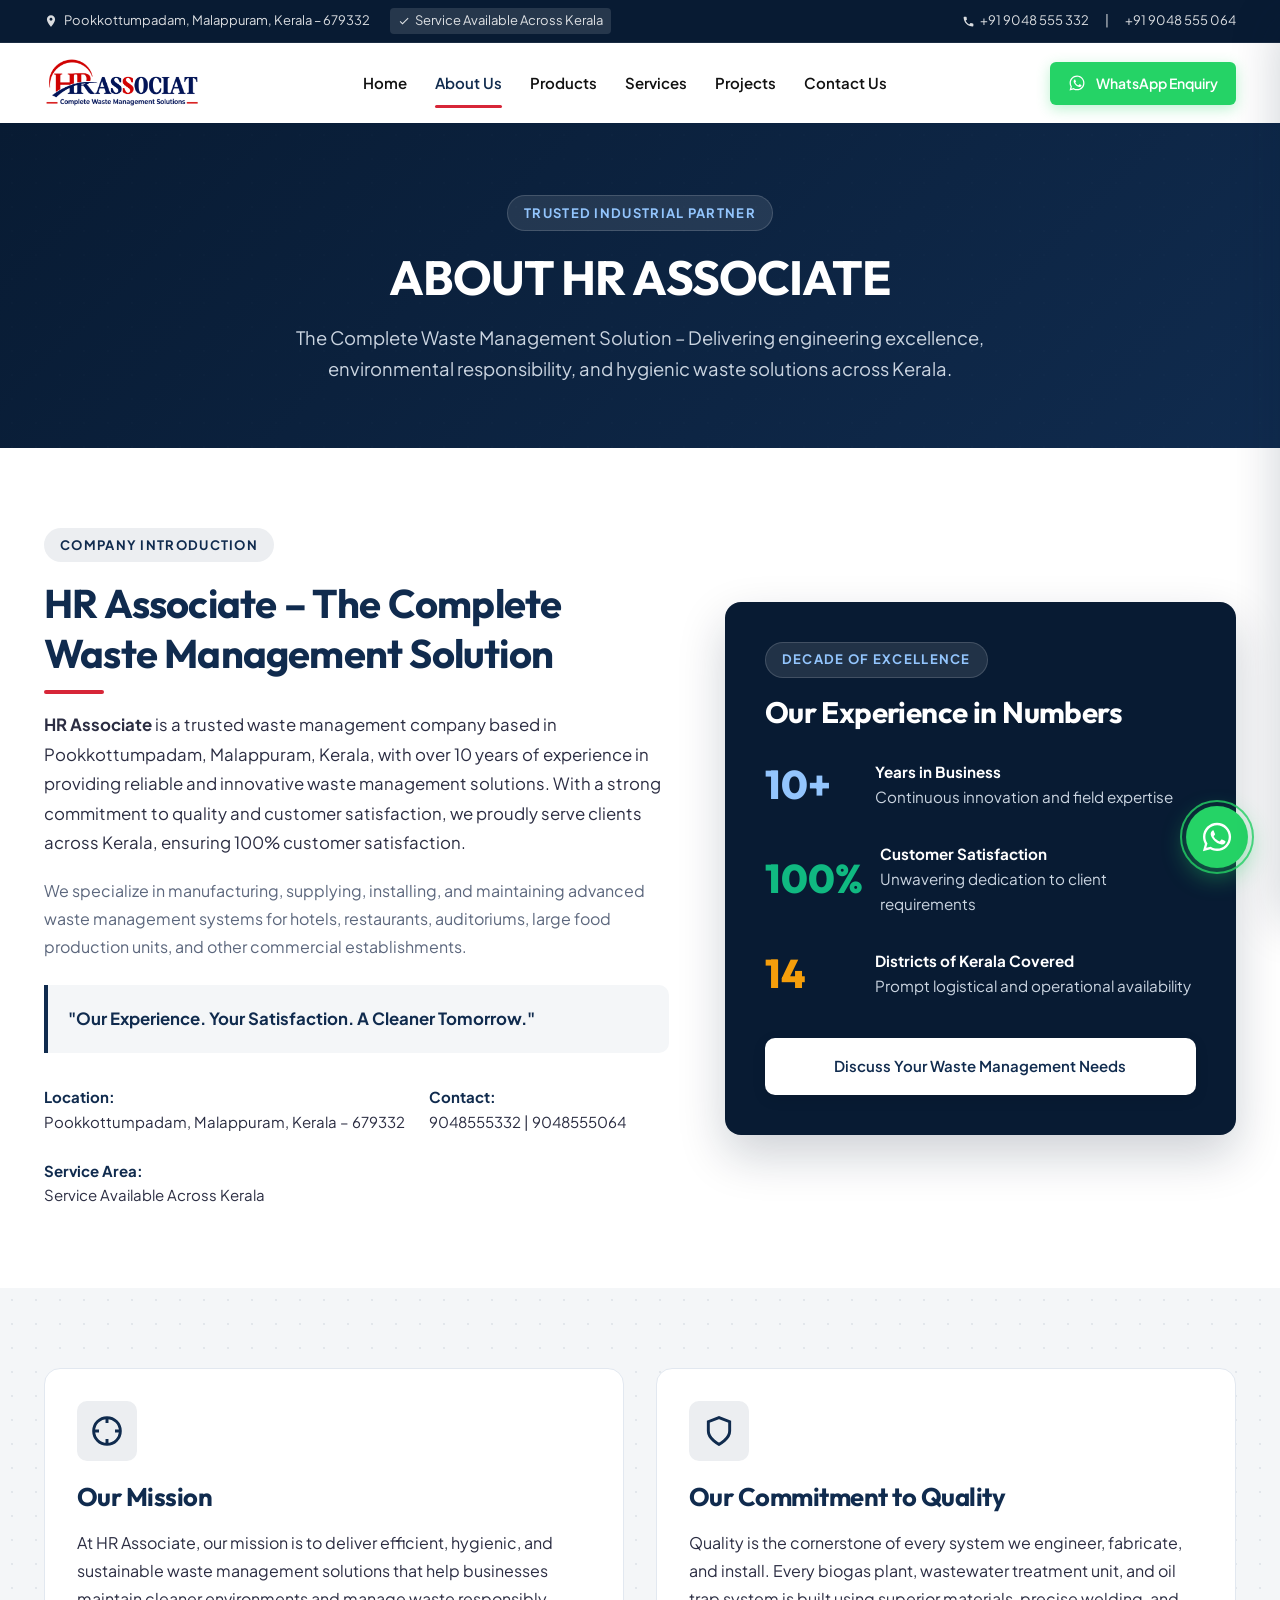
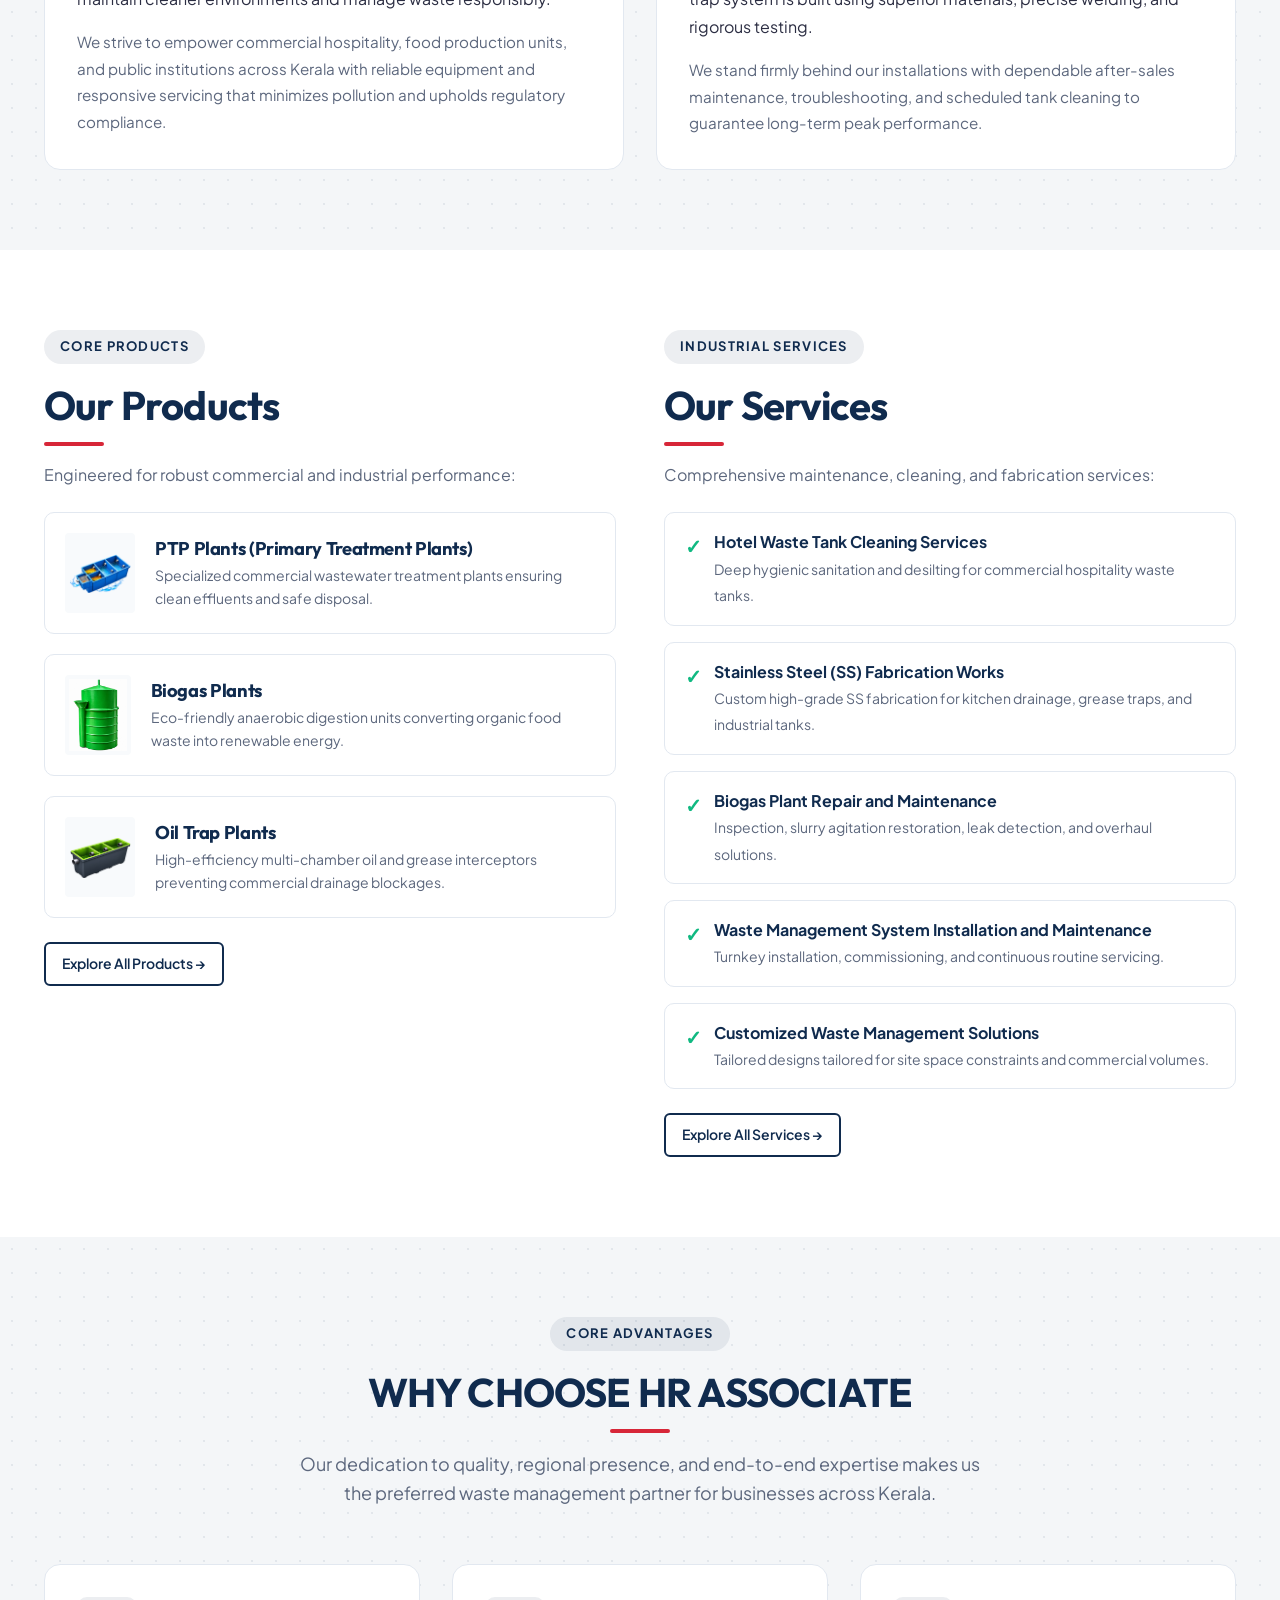
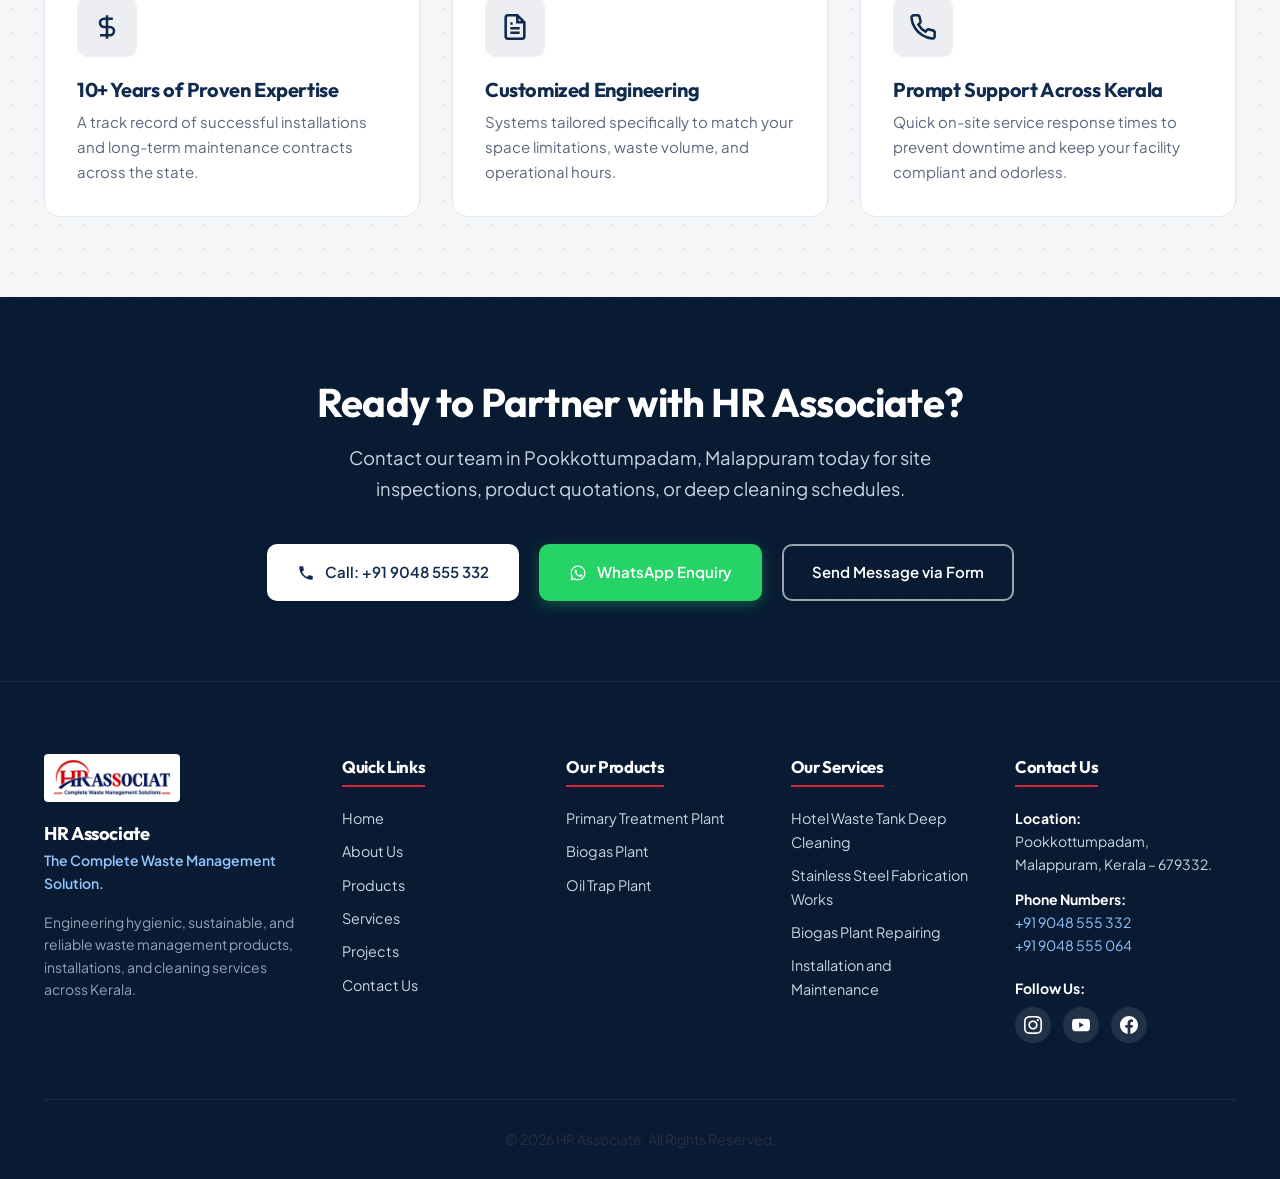
==== commit 6fc5a1c6: "Remove Incinerator product, images, and details across all pages" ====
--- a/about.html
+++ b/about.html
@@ -5,7 +5,7 @@
   <meta name="viewport" content="width=device-width, initial-scale=1.0">
   <title>About Us | HR Associate – Waste Management Company Kerala</title>
   <meta name="description" content="Learn about HR Associate, a trusted waste management company based in Pookkottumpadam, Malappuram, Kerala with over 10 years of experience providing complete waste management solutions across Kerala.">
-  <meta name="keywords" content="About HR Associate, Waste Management Company Kerala, Waste Management Malappuram, Incinerator Manufacturer Kerala, Biogas Plant Kerala, Hotel Waste Tank Cleaning Kerala">
+  <meta name="keywords" content="About HR Associate, Waste Management Company Kerala, Waste Management Malappuram, Biogas Plant Kerala, Primary Treatment Plant Kerala, Oil Trap Plant Kerala, Hotel Waste Tank Cleaning Kerala">
   <meta name="author" content="HR Associate">
   <meta name="robots" content="index, follow">
   <link rel="canonical" href="https://hrassociate.in/about.html">
@@ -211,7 +211,7 @@
             </div>
             <h3 style="font-size:1.6rem; margin-bottom:1rem;">Our Commitment to Quality</h3>
             <p style="font-size:1rem; line-height:1.75; color:var(--color-text-body); margin-bottom:1rem;">
-              Quality is the cornerstone of every system we engineer, fabricate, and install. Every incinerator, biogas tank, and wastewater treatment unit is built using superior materials, precise welding, and rigorous testing.
+              Quality is the cornerstone of every system we engineer, fabricate, and install. Every biogas plant, wastewater treatment unit, and oil trap system is built using superior materials, precise welding, and rigorous testing.
             </p>
             <p style="font-size:0.95rem; line-height:1.75; color:var(--color-text-muted);">
               We stand firmly behind our installations with dependable after-sales maintenance, troubleshooting, and scheduled tank cleaning to guarantee long-term peak performance.
@@ -235,11 +235,11 @@
             <div style="display:flex; flex-direction:column; gap:1.25rem;">
               <!-- Product 1 -->
               <div style="border:1px solid var(--color-border); border-radius:var(--radius-md); padding:1.25rem; display:flex; gap:1.25rem; align-items:center;">
-                <img src="assets/images/incinerator.jpg" alt="Incinerator" style="width:70px; height:80px; object-fit:contain; border-radius:4px; background:#f8fafc; padding:4px;">
-                <div>
-                  <h4 style="font-size:1.15rem; margin-bottom:0.25rem;">Incinerators</h4>
+                <img src="assets/images/ptp-plant.png" alt="Primary Treatment Plant PTP" style="width:70px; height:80px; object-fit:contain; border-radius:4px; background:#f8fafc; padding:4px;">
+                <div>
+                  <h4 style="font-size:1.15rem; margin-bottom:0.25rem;">PTP Plants (Primary Treatment Plants)</h4>
                   <p style="font-size:0.875rem; color:var(--color-text-muted); margin:0;">
-                    Advanced thermal disposal systems designed for commercial establishments and large food production units.
+                    Specialized commercial wastewater treatment plants ensuring clean effluents and safe disposal.
                   </p>
                 </div>
               </div>
@@ -254,16 +254,6 @@
                 </div>
               </div>
               <!-- Product 3 -->
-              <div style="border:1px solid var(--color-border); border-radius:var(--radius-md); padding:1.25rem; display:flex; gap:1.25rem; align-items:center;">
-                <img src="assets/images/ptp-plant.png" alt="Primary Treatment Plant PTP" style="width:70px; height:80px; object-fit:contain; border-radius:4px; background:#f8fafc; padding:4px;">
-                <div>
-                  <h4 style="font-size:1.15rem; margin-bottom:0.25rem;">PTP Plants (Primary Treatment Plants)</h4>
-                  <p style="font-size:0.875rem; color:var(--color-text-muted); margin:0;">
-                    Specialized commercial wastewater treatment plants ensuring clean effluents and safe disposal.
-                  </p>
-                </div>
-              </div>
-              <!-- Product 4 -->
               <div style="border:1px solid var(--color-border); border-radius:var(--radius-md); padding:1.25rem; display:flex; gap:1.25rem; align-items:center;">
                 <img src="assets/images/oil-trap-plant.png" alt="Oil Trap Plant" style="width:70px; height:80px; object-fit:contain; border-radius:4px; background:#f8fafc; padding:4px;">
                 <div>
@@ -438,7 +428,6 @@
             Our Products
           </h4>
           <ul style="display:flex; flex-direction:column; gap:0.6rem; font-size:0.9rem; color:#CBD5E1;">
-            <li><a href="products.html#incinerator" style="color:#CBD5E1;">Incinerator</a></li>
             <li><a href="products.html#ptp" style="color:#CBD5E1;">Primary Treatment Plant</a></li>
             <li><a href="products.html#biogas" style="color:#CBD5E1;">Biogas Plant</a></li>
             <li><a href="products.html#oil-trap" style="color:#CBD5E1;">Oil Trap Plant</a></li>
